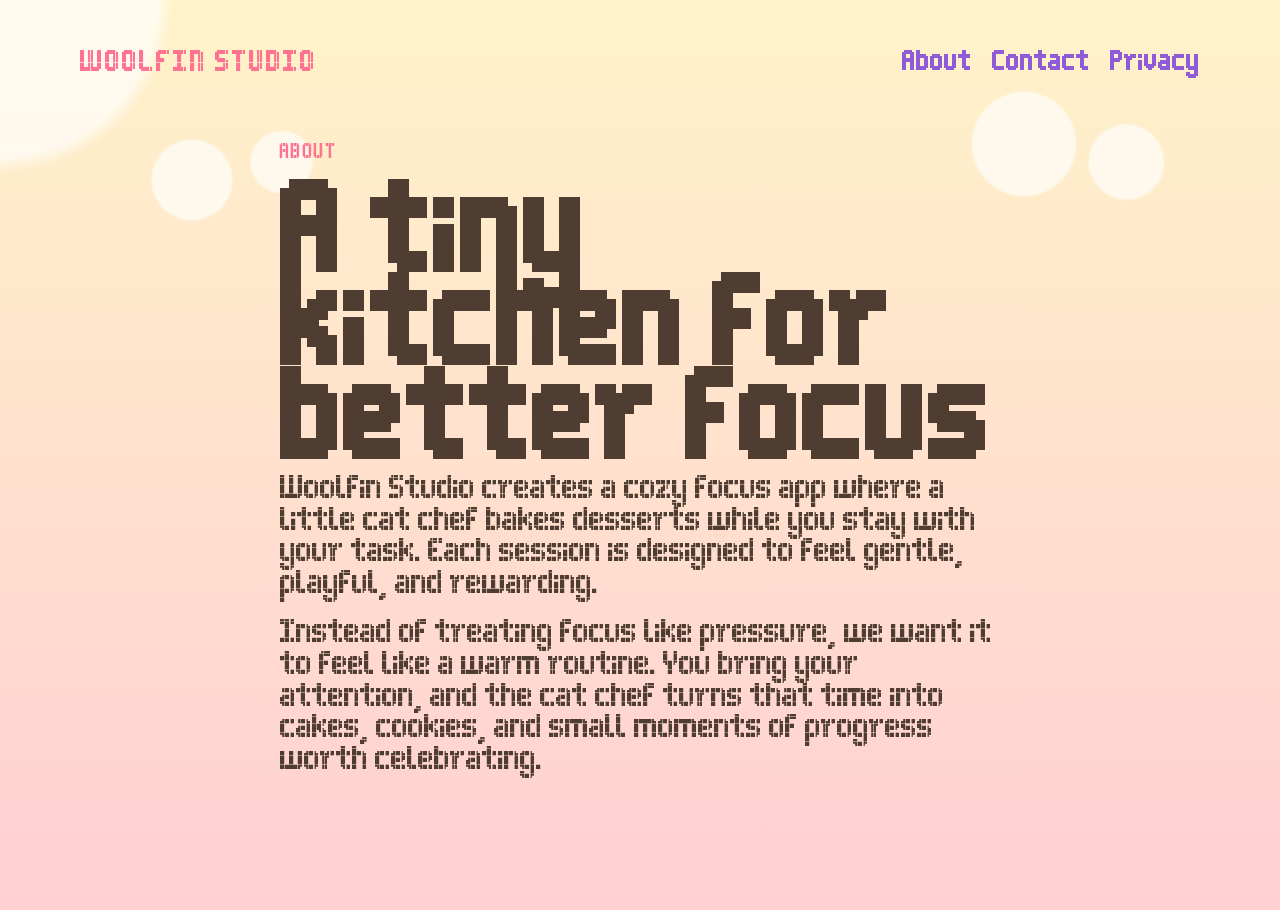
==== about.html @ 9946b674 "change style" ====
<!DOCTYPE html>
<html lang="en">
<head>
  <meta charset="UTF-8">
  <meta name="viewport" content="width=device-width, initial-scale=1.0">
  <title>About | Woolfin Studio</title>
  <meta
    name="description"
    content="About Woolfin Studio and its cozy focus app starring a little cat chef."
  >
  <link rel="stylesheet" href="styles.css">
</head>
<body class="subpage-body">
  <div class="sky"></div>
  <div class="page-shell subpage-shell">
    <header class="subpage-header minimal-header">
      <a class="brand" href="index.html">Woolfin Studio</a>
      <nav class="top-nav simple-nav" aria-label="Main navigation">
        <div class="nav-links">
          <a href="about.html" aria-current="page">About</a>
          <a href="contact.html">Contact</a>
          <a href="privacy.html">Privacy</a>
        </div>
      </nav>
    </header>

    <main class="single-page">
      <section class="single-content">
        <p class="section-tag">About</p>
        <h1>A tiny kitchen for better focus</h1>
        <p>
          Woolfin Studio creates a cozy focus app where a little cat chef bakes desserts while
          you stay with your task. Each session is designed to feel gentle, playful, and rewarding.
        </p>
        <p>
          Instead of treating focus like pressure, we want it to feel like a warm routine. You
          bring your attention, and the cat chef turns that time into cakes, cookies, and small
          moments of progress worth celebrating.
        </p>
      </section>
    </main>
  </div>
</body>
</html>
---- styles.css ----
:root {
  --bg-top: #fff3c9;
  --bg-bottom: #ffcfd2;
  --cloud: #fffdf8;
  --accent: #ff9fb2;
  --accent-strong: #ff7390;
  --mint: #c5f0d6;
  --text: #503d31;
  --link: #8f5bd6;
  --highlight: #ffe36e;
}

@font-face {
  font-family: "Thin Sans";
  src: url("assets/fonts/Thin Sans.ttf") format("truetype");
  font-weight: 400;
  font-style: normal;
  font-display: swap;
}

* {
  box-sizing: border-box;
}

html {
  scroll-behavior: smooth;
}

body {
  margin: 0;
  min-height: 100vh;
  font-family: "Thin Sans", "Trebuchet MS", sans-serif;
  color: var(--text);
  background:
    radial-gradient(circle at top left, #ffffffaa 0 10%, transparent 11%),
    linear-gradient(180deg, var(--bg-top), var(--bg-bottom));
  image-rendering: pixelated;
}

a {
  color: inherit;
  text-decoration: none;
}

.sky {
  position: fixed;
  inset: 0;
  pointer-events: none;
  background:
    radial-gradient(circle at 15% 20%, var(--cloud) 0 3%, transparent 3.2%),
    radial-gradient(circle at 22% 18%, var(--cloud) 0 2.4%, transparent 2.6%),
    radial-gradient(circle at 80% 16%, var(--cloud) 0 4%, transparent 4.2%),
    radial-gradient(circle at 88% 18%, var(--cloud) 0 2.7%, transparent 2.9%);
  opacity: 0.75;
}

.page-shell {
  position: relative;
  width: min(1120px, calc(100% - 32px));
  margin: 0 auto;
  padding: 24px 0 40px;
}

.top-nav {
  display: flex;
  align-items: center;
  justify-content: space-between;
  gap: 16px;
  margin-bottom: 28px;
}

.brand,
.eyebrow,
.section-tag,
.art-label {
  font-family: "Thin Sans", "Trebuchet MS", sans-serif;
  letter-spacing: 0.12em;
  text-transform: uppercase;
}

.brand {
  font-size: 1.05rem;
  color: var(--accent-strong);
}

.nav-links {
  display: flex;
  flex-wrap: wrap;
  gap: 20px;
}

.nav-links a,
.contact-list a {
  color: var(--link);
}

.eyebrow,
.section-tag {
  font-size: 0.72rem;
  color: var(--accent-strong);
  line-height: 1.8;
}

h1,
h2 {
  margin: 0 0 14px;
  line-height: 1.3;
}

h1 {
  font-size: clamp(2.4rem, 6vw, 4.5rem);
  max-width: 12ch;
}

h2 {
  font-size: clamp(1.4rem, 3vw, 2rem);
}

p,
.prose-panel p {
  font-size: 1.1rem;
  line-height: 1.8;
}

.home-body,
.subpage-body {
  min-height: 100vh;
}

.home-shell,
.subpage-shell {
  min-height: 100vh;
}

.home-header,
.minimal-header {
  display: flex;
  align-items: center;
  justify-content: space-between;
  gap: 24px;
  padding-top: 12px;
}

.home-nav,
.simple-nav {
  margin-bottom: 0;
}

.home-main {
  min-height: calc(100vh - 120px);
  display: flex;
  align-items: center;
  justify-content: center;
}

.home-logo {
  width: min(72vw, 520px);
  image-rendering: pixelated;
  filter: drop-shadow(0 20px 30px rgba(88, 71, 56, 0.15));
}

.single-page {
  min-height: calc(100vh - 120px);
  display: flex;
  align-items: center;
  justify-content: center;
  padding: 48px 0 80px;
}

.single-content {
  width: min(720px, 100%);
}

.contact-list {
  margin-top: 28px;
}

.contact-list p {
  margin: 0 0 22px;
}

.policy-note {
  margin-top: 28px;
  color: #7c6b60;
}

@media (max-width: 860px) {
  .home-header,
  .minimal-header {
    flex-direction: column;
    align-items: flex-start;
  }

  .home-main,
  .single-page {
    min-height: auto;
    padding-top: 56px;
  }

  h1 {
    font-size: clamp(1.8rem, 8vw, 2.8rem);
  }

  .home-logo {
    width: min(86vw, 420px);
  }
}

@media (prefers-reduced-motion: no-preference) {
  .home-main,
  .single-content {
    animation: rise-in 0.55s steps(8, end);
  }
}

@keyframes rise-in {
  from {
    opacity: 0;
    transform: translateY(16px);
  }

  to {
    opacity: 1;
    transform: translateY(0);
  }
}
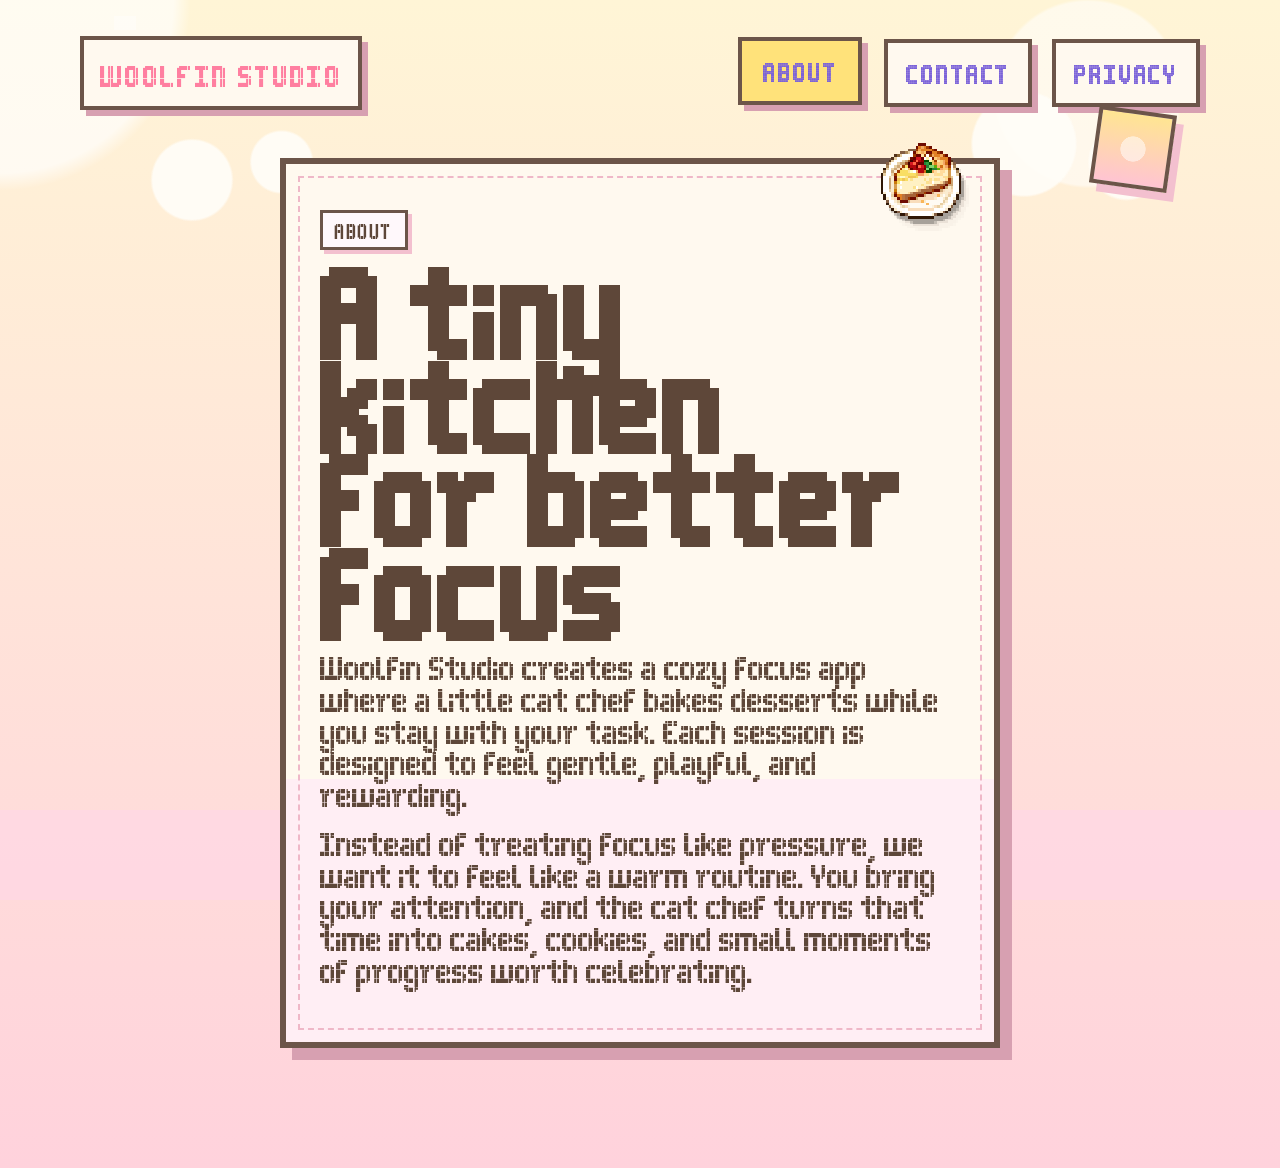
==== commit 89908d5d: "add styles" ====
--- a/about.html
+++ b/about.html
@@ -26,6 +26,7 @@
 
     <main class="single-page">
       <section class="single-content">
+        <img class="content-dessert about-dessert" src="assets/images/23_cheesecake_dish.png" alt="">
         <p class="section-tag">About</p>
         <h1>A tiny kitchen for better focus</h1>
         <p>
--- a/styles.css
+++ b/styles.css
@@ -1,13 +1,19 @@
 :root {
-  --bg-top: #fff3c9;
-  --bg-bottom: #ffcfd2;
+  --bg-top: #fff5d6;
+  --bg-bottom: #ffd2dc;
   --cloud: #fffdf8;
-  --accent: #ff9fb2;
-  --accent-strong: #ff7390;
-  --mint: #c5f0d6;
-  --text: #503d31;
-  --link: #8f5bd6;
-  --highlight: #ffe36e;
+  --panel: #fff9ef;
+  --panel-2: #ffeef4;
+  --accent: #ffb3c7;
+  --accent-strong: #ff7fa0;
+  --mint: #c8f1d7;
+  --mint-strong: #92d8ab;
+  --text: #5e4739;
+  --text-soft: #8c7364;
+  --link: #7b62d9;
+  --highlight: #ffe27a;
+  --border: #6c5549;
+  --shadow: #d7a0b1;
 }
 
 @font-face {
@@ -33,6 +39,7 @@
   color: var(--text);
   background:
     radial-gradient(circle at top left, #ffffffaa 0 10%, transparent 11%),
+    radial-gradient(circle at 85% 8%, #fff8 0 6%, transparent 6.2%),
     linear-gradient(180deg, var(--bg-top), var(--bg-bottom));
   image-rendering: pixelated;
 }
@@ -50,8 +57,9 @@
     radial-gradient(circle at 15% 20%, var(--cloud) 0 3%, transparent 3.2%),
     radial-gradient(circle at 22% 18%, var(--cloud) 0 2.4%, transparent 2.6%),
     radial-gradient(circle at 80% 16%, var(--cloud) 0 4%, transparent 4.2%),
-    radial-gradient(circle at 88% 18%, var(--cloud) 0 2.7%, transparent 2.9%);
-  opacity: 0.75;
+    radial-gradient(circle at 88% 18%, var(--cloud) 0 2.7%, transparent 2.9%),
+    linear-gradient(transparent 0 90%, #ffd8e3 90% 100%);
+  opacity: 0.92;
 }
 
 .page-shell {
@@ -59,6 +67,17 @@
   width: min(1120px, calc(100% - 32px));
   margin: 0 auto;
   padding: 24px 0 40px;
+}
+
+.page-shell::before {
+  content: "";
+  position: absolute;
+  inset: 16px 0 auto;
+  height: 14px;
+  background:
+    linear-gradient(90deg, transparent 0 3%, #fff7 3% 5%, transparent 5% 100%);
+  opacity: 0.8;
+  pointer-events: none;
 }
 
 .top-nav {
@@ -74,13 +93,19 @@
 .section-tag,
 .art-label {
   font-family: "Thin Sans", "Trebuchet MS", sans-serif;
-  letter-spacing: 0.12em;
+  letter-spacing: 0.14em;
   text-transform: uppercase;
 }
 
 .brand {
+  position: relative;
+  display: inline-block;
+  padding: 12px 16px 10px;
   font-size: 1.05rem;
   color: var(--accent-strong);
+  background: var(--panel);
+  border: 4px solid var(--border);
+  box-shadow: 6px 6px 0 var(--shadow);
 }
 
 .nav-links {
@@ -94,11 +119,39 @@
   color: var(--link);
 }
 
+.nav-links a {
+  display: inline-flex;
+  align-items: center;
+  justify-content: center;
+  min-width: 124px;
+  min-height: 54px;
+  padding: 10px 18px;
+  background: var(--panel);
+  border: 4px solid var(--border);
+  box-shadow: 6px 6px 0 var(--shadow);
+  font-size: 0.95rem;
+  letter-spacing: 0.12em;
+  text-transform: uppercase;
+  transition: transform 0.16s steps(2, end), background-color 0.16s steps(2, end);
+}
+
+.nav-links a:hover,
+.nav-links a[aria-current="page"] {
+  background: var(--highlight);
+  transform: translate(-2px, -2px);
+}
+
 .eyebrow,
 .section-tag {
+  display: inline-block;
+  margin-bottom: 10px;
+  padding: 8px 12px 6px;
   font-size: 0.72rem;
   color: var(--accent-strong);
   line-height: 1.8;
+  background: #fff8fb;
+  border: 3px solid var(--border);
+  box-shadow: 4px 4px 0 #f3c0cf;
 }
 
 h1,
@@ -110,6 +163,7 @@
 h1 {
   font-size: clamp(2.4rem, 6vw, 4.5rem);
   max-width: 12ch;
+  text-wrap: balance;
 }
 
 h2 {
@@ -120,6 +174,15 @@
 .prose-panel p {
   font-size: 1.1rem;
   line-height: 1.8;
+}
+
+.single-content h2 {
+  margin-top: 30px;
+}
+
+.single-content p,
+.contact-list p {
+  color: var(--text);
 }
 
 .home-body,
@@ -151,12 +214,84 @@
   display: flex;
   align-items: center;
   justify-content: center;
+  position: relative;
+  padding: 48px 0 72px;
 }
 
 .home-logo {
-  width: min(72vw, 520px);
+  width: min(72vw, 540px);
+  padding: 28px;
+  background:
+    linear-gradient(180deg, #fffaf2 0 62%, #ffe7ef 62% 100%);
+  border: 6px solid var(--border);
+  box-shadow: 12px 12px 0 var(--shadow);
   image-rendering: pixelated;
-  filter: drop-shadow(0 20px 30px rgba(88, 71, 56, 0.15));
+  filter: drop-shadow(0 20px 30px rgba(88, 71, 56, 0.12));
+}
+
+.dessert-float {
+  position: absolute;
+  image-rendering: pixelated;
+  filter: drop-shadow(6px 8px 0 rgba(108, 85, 73, 0.18));
+  z-index: 2;
+  pointer-events: none;
+}
+
+.dessert-cheesecake {
+  left: 12%;
+  top: 16%;
+  width: min(12vw, 92px);
+  transform: rotate(-10deg);
+}
+
+.dessert-fruitcake {
+  right: 10%;
+  top: 18%;
+  width: min(13vw, 98px);
+  transform: rotate(8deg);
+}
+
+.dessert-pancakes {
+  right: 18%;
+  bottom: 12%;
+  width: min(14vw, 110px);
+  transform: rotate(-6deg);
+}
+
+.home-main::before,
+.home-main::after {
+  content: "";
+  position: absolute;
+  width: 28px;
+  height: 28px;
+  background: #fff6fb;
+  border: 4px solid var(--border);
+  box-shadow: 6px 6px 0 #f3c0cf;
+}
+
+.home-main::before {
+  left: 18%;
+  top: 22%;
+}
+
+.home-main::after {
+  right: 16%;
+  bottom: 24%;
+}
+
+.subpage-shell::after {
+  content: "";
+  position: absolute;
+  right: 28px;
+  top: 110px;
+  width: 70px;
+  height: 70px;
+  background:
+    radial-gradient(circle at 50% 50%, #fff8 0 25%, transparent 26%),
+    linear-gradient(180deg, #ffe592, #ffc4d2);
+  border: 4px solid var(--border);
+  box-shadow: 8px 8px 0 #f3c0cf;
+  transform: rotate(8deg);
 }
 
 .single-page {
@@ -169,6 +304,29 @@
 
 .single-content {
   width: min(720px, 100%);
+  position: relative;
+  padding: 34px 34px 38px;
+  background:
+    linear-gradient(180deg, var(--panel) 0 70%, var(--panel-2) 70% 100%);
+  border: 6px solid var(--border);
+  box-shadow: 12px 12px 0 var(--shadow);
+}
+
+.single-content::before {
+  content: "";
+  position: absolute;
+  inset: 12px;
+  border: 2px dashed #efb8c8;
+  pointer-events: none;
+}
+
+.content-dessert {
+  position: absolute;
+  right: 30px;
+  top: -26px;
+  width: 86px;
+  image-rendering: pixelated;
+  filter: drop-shadow(5px 7px 0 rgba(108, 85, 73, 0.14));
 }
 
 .contact-list {
@@ -176,12 +334,40 @@
 }
 
 .contact-list p {
-  margin: 0 0 22px;
+  margin: 0 0 18px;
+  padding: 14px 16px;
+  background: #fffdf9;
+  border: 4px solid var(--border);
+  box-shadow: 6px 6px 0 #e6c6d0;
+}
+
+.contact-list strong {
+  display: inline-block;
+  margin-bottom: 4px;
+  color: var(--accent-strong);
+  text-transform: uppercase;
+  letter-spacing: 0.12em;
 }
 
 .policy-note {
   margin-top: 28px;
-  color: #7c6b60;
+  color: var(--text-soft);
+}
+
+.prose-panel a {
+  color: var(--link);
+}
+
+.single-content ul {
+  padding-left: 22px;
+}
+
+.single-content li {
+  margin-bottom: 10px;
+}
+
+strong {
+  font-weight: 400;
 }
 
 @media (max-width: 860px) {
@@ -197,12 +383,60 @@
     padding-top: 56px;
   }
 
+  .nav-links {
+    gap: 12px;
+  }
+
+  .nav-links a {
+    min-width: 104px;
+    min-height: 48px;
+    padding: 8px 14px;
+    font-size: 0.82rem;
+  }
+
   h1 {
     font-size: clamp(1.8rem, 8vw, 2.8rem);
+    max-width: none;
   }
 
   .home-logo {
     width: min(86vw, 420px);
+    padding: 18px;
+  }
+
+  .dessert-cheesecake {
+    left: 2%;
+    top: 10%;
+    width: min(20vw, 78px);
+  }
+
+  .dessert-fruitcake {
+    right: 2%;
+    top: 14%;
+    width: min(22vw, 82px);
+  }
+
+  .dessert-pancakes {
+    right: 10%;
+    bottom: 6%;
+    width: min(24vw, 92px);
+  }
+
+  .single-content {
+    padding: 24px 22px 28px;
+  }
+
+  .content-dessert {
+    right: 18px;
+    top: -18px;
+    width: 64px;
+  }
+
+  .subpage-shell::after {
+    right: 8px;
+    top: 124px;
+    width: 52px;
+    height: 52px;
   }
 }
 
@@ -211,6 +445,19 @@
   .single-content {
     animation: rise-in 0.55s steps(8, end);
   }
+
+  .home-logo,
+  .nav-links a {
+    transition: transform 0.16s steps(2, end);
+  }
+
+  .home-logo:hover {
+    transform: translate(-3px, -3px);
+  }
+
+  .dessert-float {
+    animation: bob 3.2s steps(10, end) infinite;
+  }
 }
 
 @keyframes rise-in {
@@ -224,3 +471,14 @@
     transform: translateY(0);
   }
 }
+
+@keyframes bob {
+  0%,
+  100% {
+    transform: translateY(0) rotate(0deg);
+  }
+
+  50% {
+    transform: translateY(-6px) rotate(2deg);
+  }
+}
